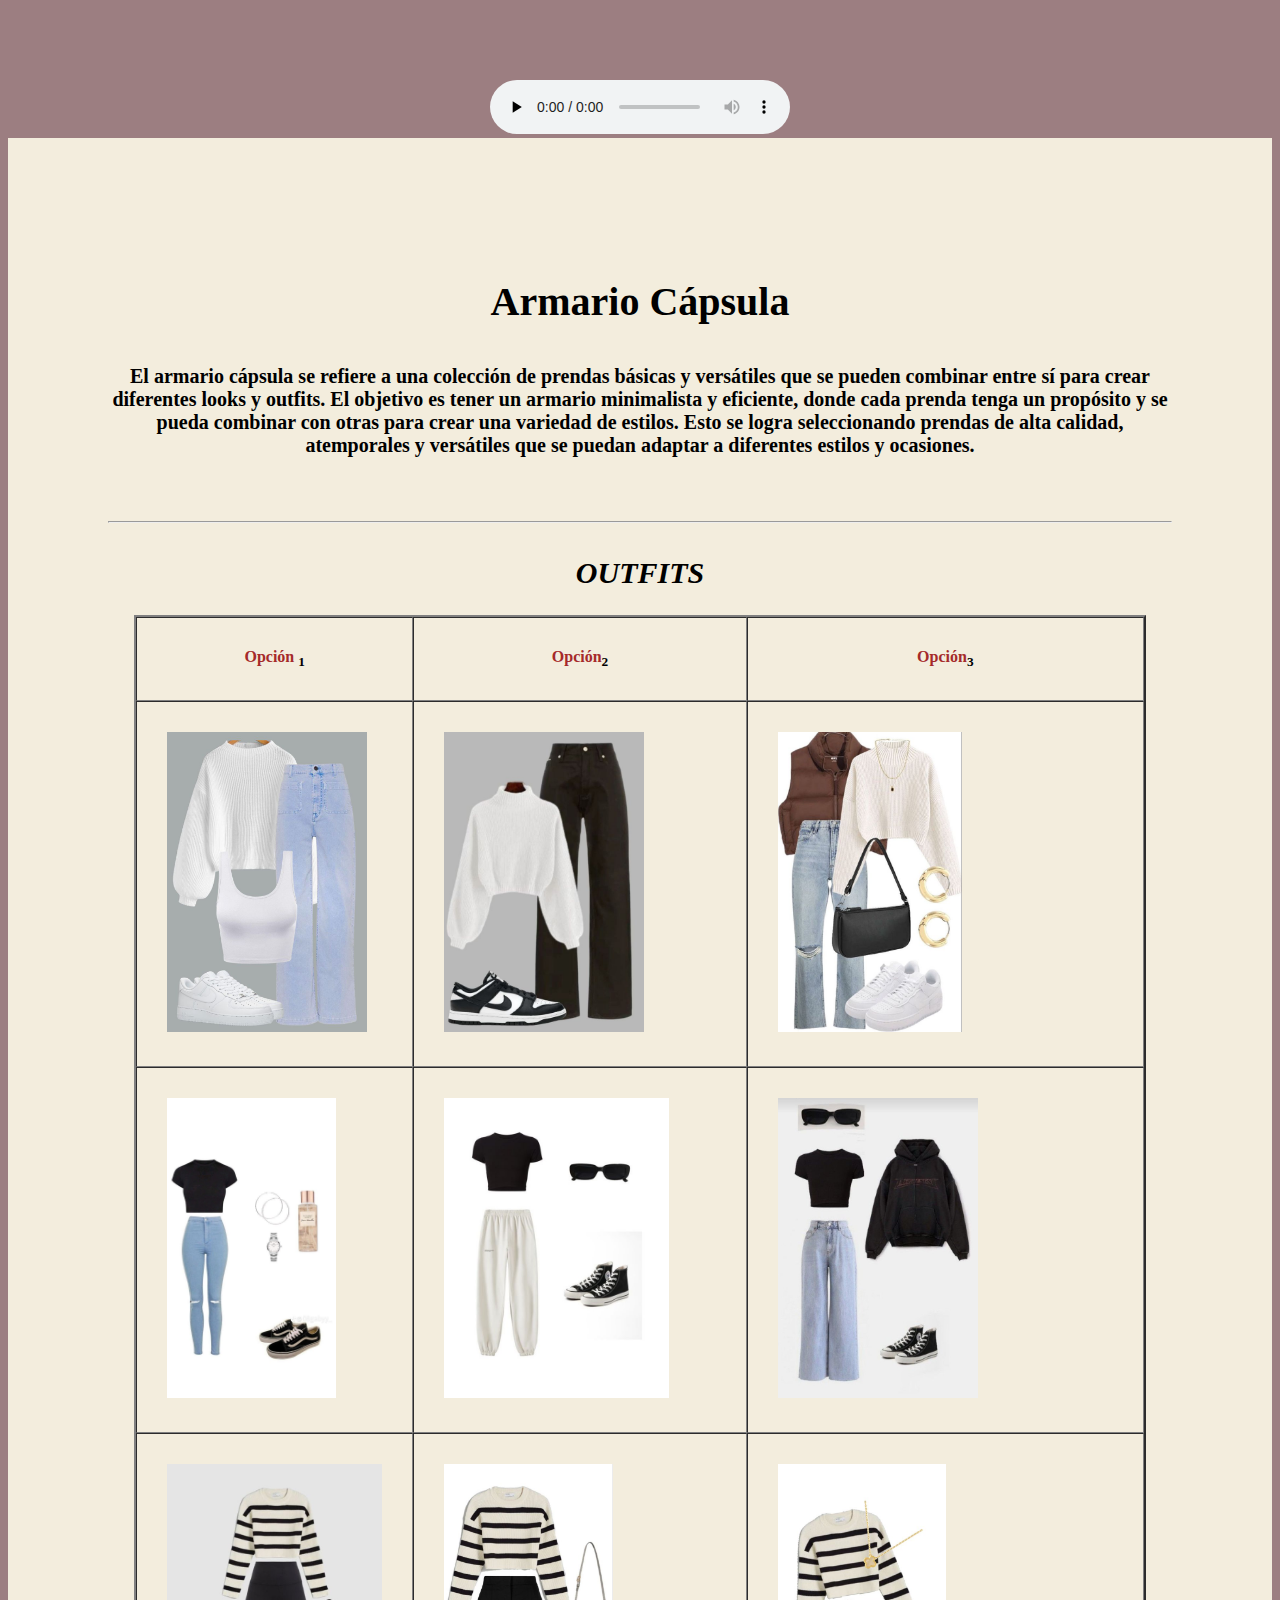
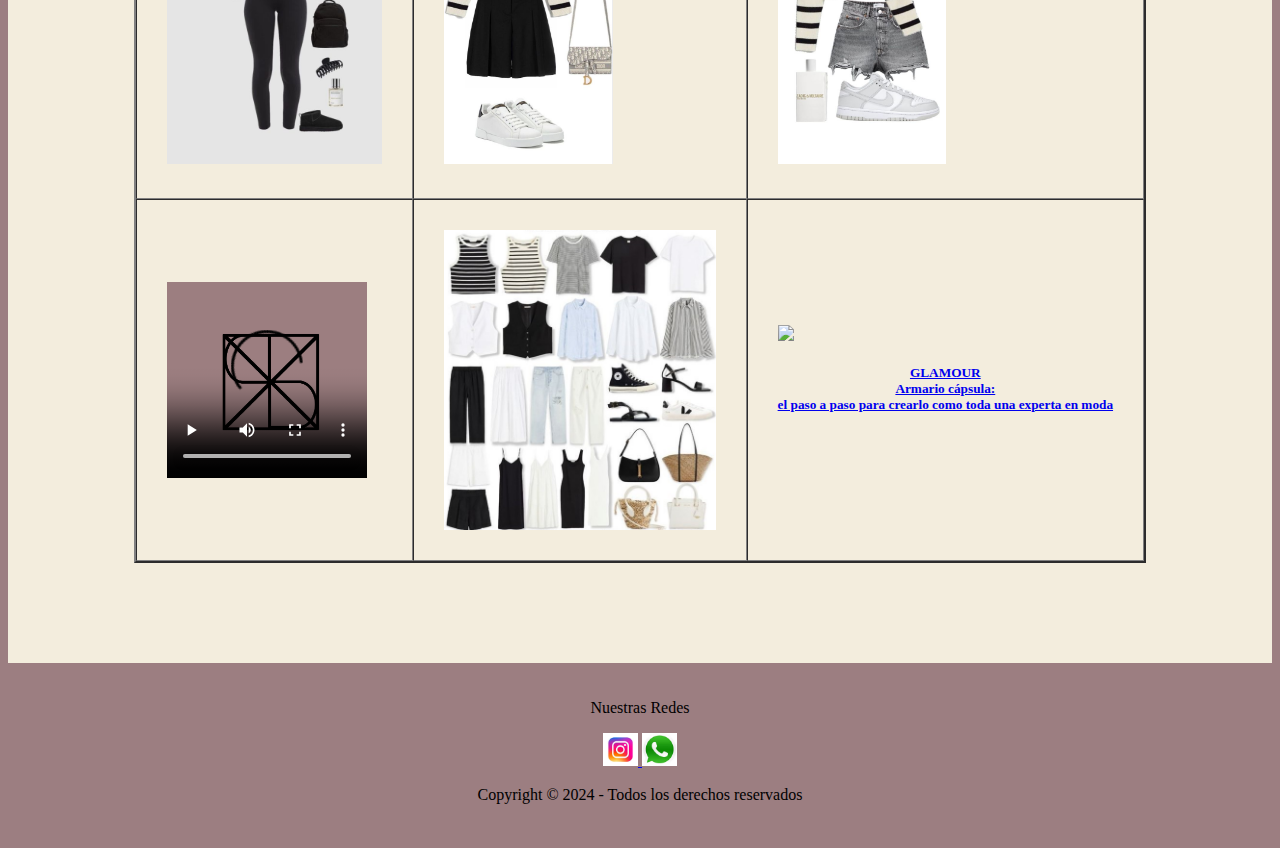
==== pagminimalist.html @ e29f737a "Update pagminimalist.html" ====
<!DOCTYPE html>
<html>
<head>
	<meta charset="utf-8">
	<meta name="viewport" content="width=device-width, initial-scale=1">
	<meta name="keywords" content="indumentaria,mujer,minimalismo">
	<meta name="author" content="darlinquiroga">
	<title>Minimalist</title>
	<link rel="stylesheet" type="text/css" href="texto.css">
	<link rel="stylesheet" type="text/css" href="fondos.css">
	<link rel="stylesheet" type="text/css" href="fondoimg.css">
	
    </head>
</head>
<body bgcolor=" 9C7E81" >
	<div class="container"
	

      <div class="header">
     
      	<br></br>
        <center><source src="video.mp4" align="top" wisth="100" height=400></center><br></br>
        <center><audio  src="kupla.mp3" autoplay preload="none" loop  controls="" ></audio></center>
      </div>

      <div class="main-content">
      	<center>
      		<font >
      		<h1><p>Armario Cápsula</p></h1>
      		<h3><p>El armario cápsula se refiere a una colección de prendas básicas y versátiles que se pueden combinar entre sí para crear diferentes looks y outfits. El objetivo es tener un armario minimalista y eficiente, donde cada prenda tenga un propósito y se pueda combinar con otras para crear una variedad de estilos. Esto se logra seleccionando prendas de alta calidad, atemporales y versátiles que se puedan adaptar a diferentes estilos y ocasiones.</p></h3></center>
      		<br></br><HR>

     <center><table border="2" cellpadding="30" cellspacing="0.5"  height="300">
	<caption><i><h2>OUTFITS</h2></i></caption>
	<tr>
		<th ><font color="brown">Opción </font> <sub>1</sub></th>
		<th ><font color="brown">Opción</font><sub>2</sub></th>
		<th ><font color="brown">Opción</font><sub>3</sub></th></h4>
		

	</tr>
	<tr>
		<td><img src="f1.jpg"wisth="300" height=300 alt=""></td>
		<td ><img src="f2.jpg"wisth="500" height=300 alt=""></td>
		<td ><img src="f3.jpg"wisth="500" height=300 alt=""></td>
		
		
	</tr>

		<tr>
		<td ><img src="b1.jpg"wisth="300" height=300 alt=""></td>
		<td><img src="b2.jpg"wisth="500" height=300 alt=""></td>
		<td ><img src="b3.jpg"wisth="500" height=300 alt=""></td>
	
	</tr>
	<tr>
		<td ><img src="e1.jpg"wisth="300" height=300 alt=""></td>
		<td ><img src="e2.jpg"wisth="500" height=300 alt=""></td>
		<td ><img src="e3.jpg"wisth="500" height=300 alt=""></td>
		
	</tr>
	<tr>
		<td >
		<video controls="" width="200" height="200" poster="logo2.jpg">
		<source src="video.mp4" > 
		</video></td>
		<td ><img src="a.jpg"align="top" wisth="100" height=300></td>
		<td><a href="https://www.glamour.mx/articulos/armario-capsula-como-crearlo-paso-a-paso">
			<img src="gif.gif"align="top" wisth="100" height=150>
			<center><h5>GLAMOUR<BR>Armario cápsula: <BR>el paso a paso para crearlo como toda una experta en moda</h5></center>
		</td>
	</tr>

	 </table> </center>

      </div>

      <div class="footer">
      	 <footer align="center">
          <p>Nuestras Redes</p>
          <a href="https://www.instagram.com/minimalistindumentaria/" target="_blank">
            <img src="instagram1.png" alt="" width="35">
          </a>           
          <a href="https://chat.whatsapp.com/ChetW0z8GQVAyX4bBzsmSu" target="_blank">
            <img src="whatsapp2.png" alt="" width="35">
          </a>            
                 
        </footer>
        <p>Copyright &copy; 2024 - Todos los derechos reservados</p>
      </div>
	</font>
	
	
	
</body>
</html>
---- texto.css ----
h1{
	color: black;
 	font-size: 40px;
 	font-weight: style ;
 	font-family: Garamond, serif;
 	text-align: center;
	}
h2{
	color: black;
 	font-size: 30px;
 	font-weight: style;
 	font-family:Garamond, serif;
 	text-align: center;
	}
h3{
	color: black;
 	font-size: 20px;
 	font-weight: style;
 	font-family: Garamond, serif;
 	text-align: center;
	}
h4{
	color: black;
	font-size: 10px;
	font-family:Garamond, serif;
	text-align: justify;
	/*background-color: rgba(224, 210, 197);
	border: 2px solid rgba(41, 20, 1);*/

	}
p{
	color: black;
	font-stretch: semi-condensed ;
	font-family: Garamond, serif;
	text-align: center;


	}
.borde{
	border-style:double ;
	border-color:black ;
	border-width:5;
	

	}
---- fondos.css ----
.container {
        width: 100%;
        margin: 0 auto;
        text-align: center;
      }
      .header {
        background-color: RGB(224, 210, 197);
        padding: 20px;
        text-align: center;
      }
      .main-content {
        background-color: RGB(243, 237, 221);
        padding: 100px;
        text-align: center;
      }
      .footer {
        background-color: RGB(156, 126, 129);
        padding: 20px;
        text-align: center;

      }
---- fondoimg.css ----
body { 
background-image:url(gif1.gif);
background-position: center ;
background-repeat:no-repeat ;
background-size: cover;
background-attachment:fixed ;
}
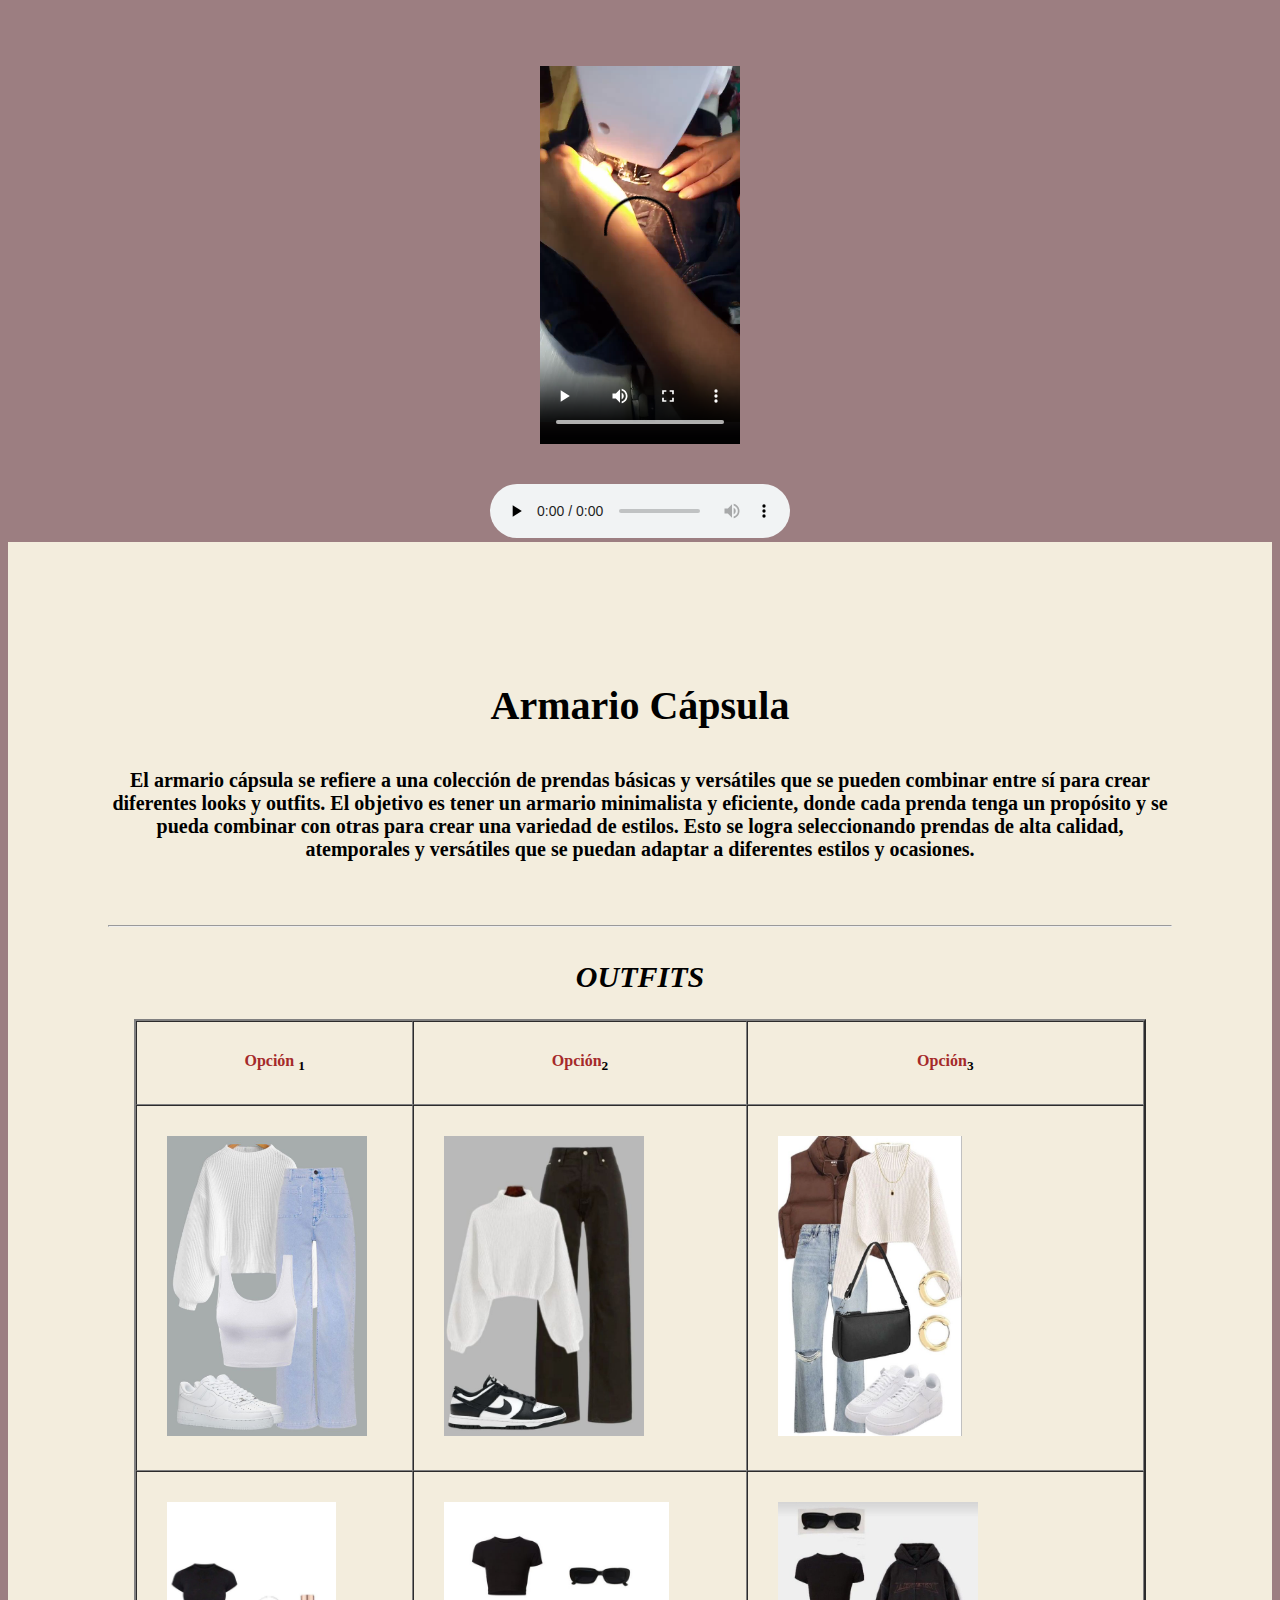
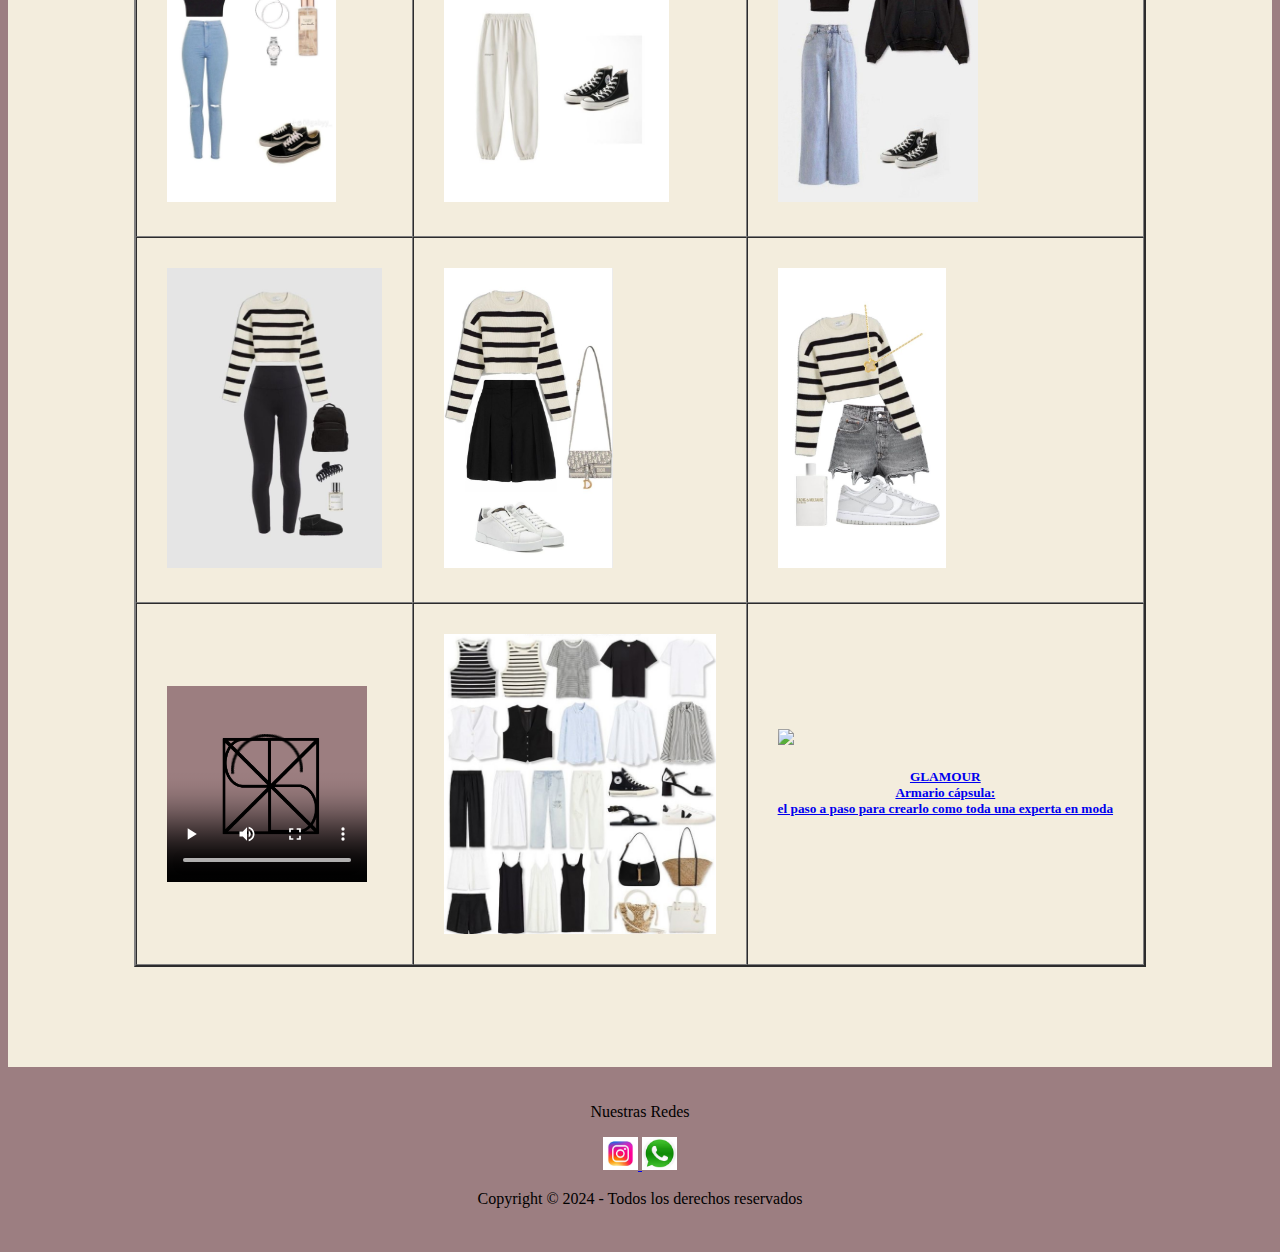
==== commit 10f76615: "Update pagminimalist.html" ====
--- a/pagminimalist.html
+++ b/pagminimalist.html
@@ -19,7 +19,9 @@
       <div class="header">
      
       	<br></br>
-        <center><source src="video.mp4" align="top" wisth="100" height=400></center><br></br>
+        <center>
+		<video controls="" width="200" height="400" >
+		<source src="video.mp4" ></center><br></br>
         <center><audio  src="kupla.mp3" autoplay preload="none" loop  controls="" ></audio></center>
       </div>
 
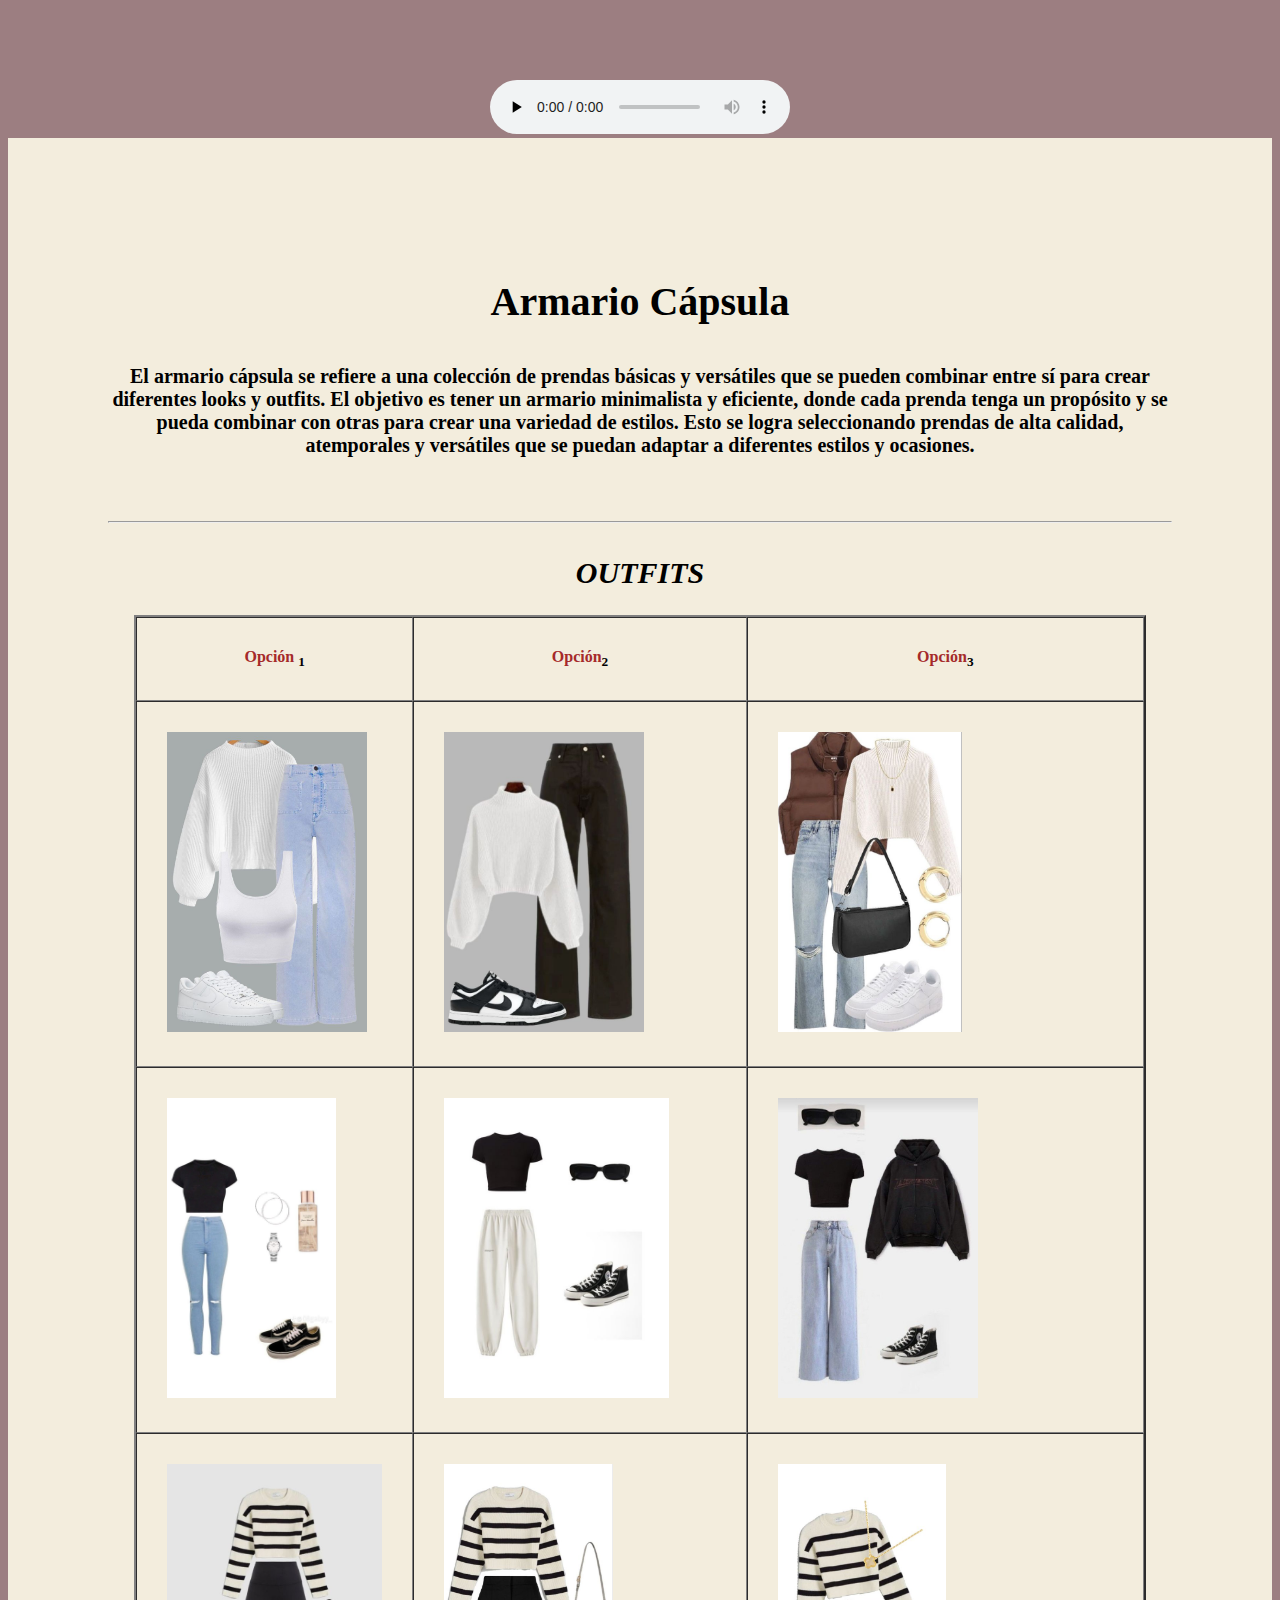
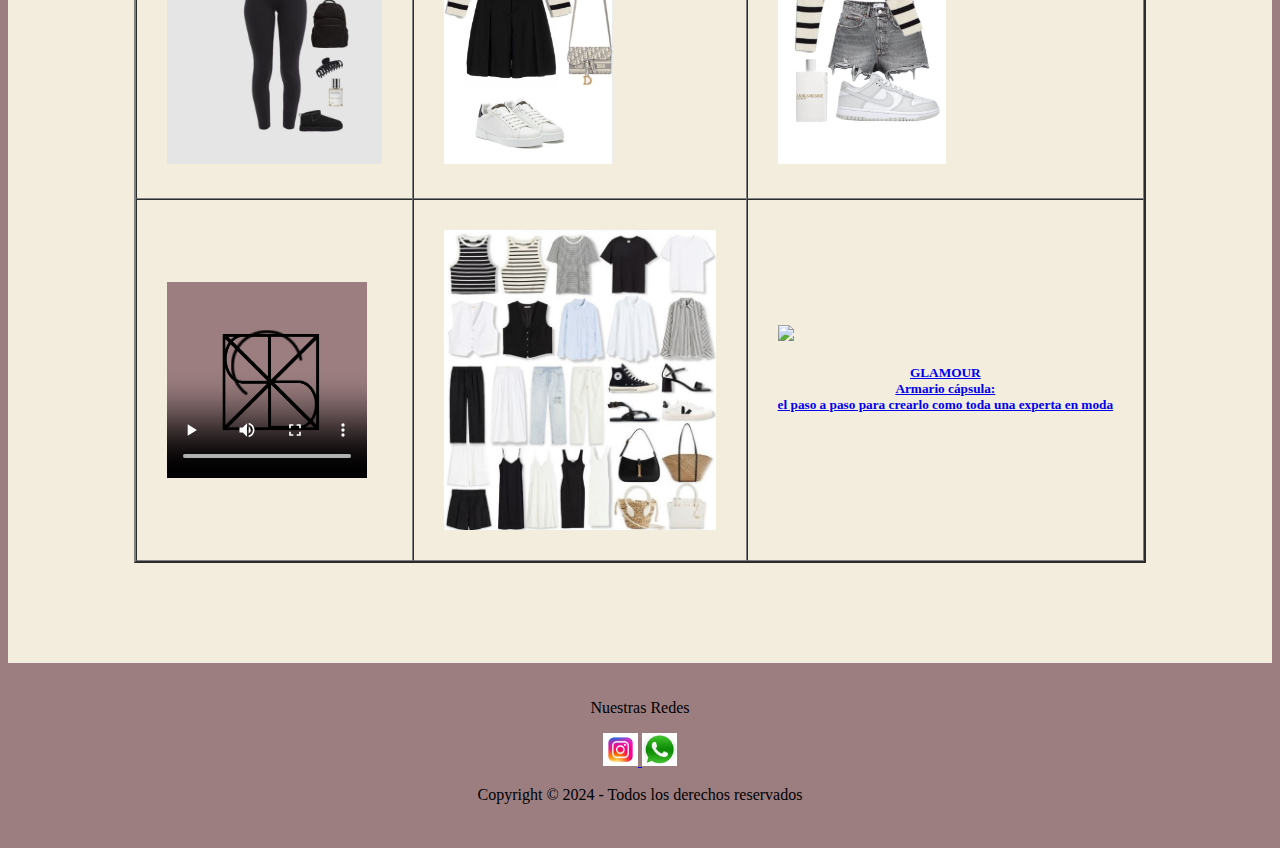
==== commit 6ead3c9f: "Update pagminimalist.html" ====
--- a/pagminimalist.html
+++ b/pagminimalist.html
@@ -20,8 +20,7 @@
      
       	<br></br>
         <center>
-		<video controls="" width="200" height="400" >
-		<source src="video.mp4" ></center><br></br>
+		<source src="gif3.mp4" align="top" wisth="100" height=400 ></center><br></br>
         <center><audio  src="kupla.mp3" autoplay preload="none" loop  controls="" ></audio></center>
       </div>
 
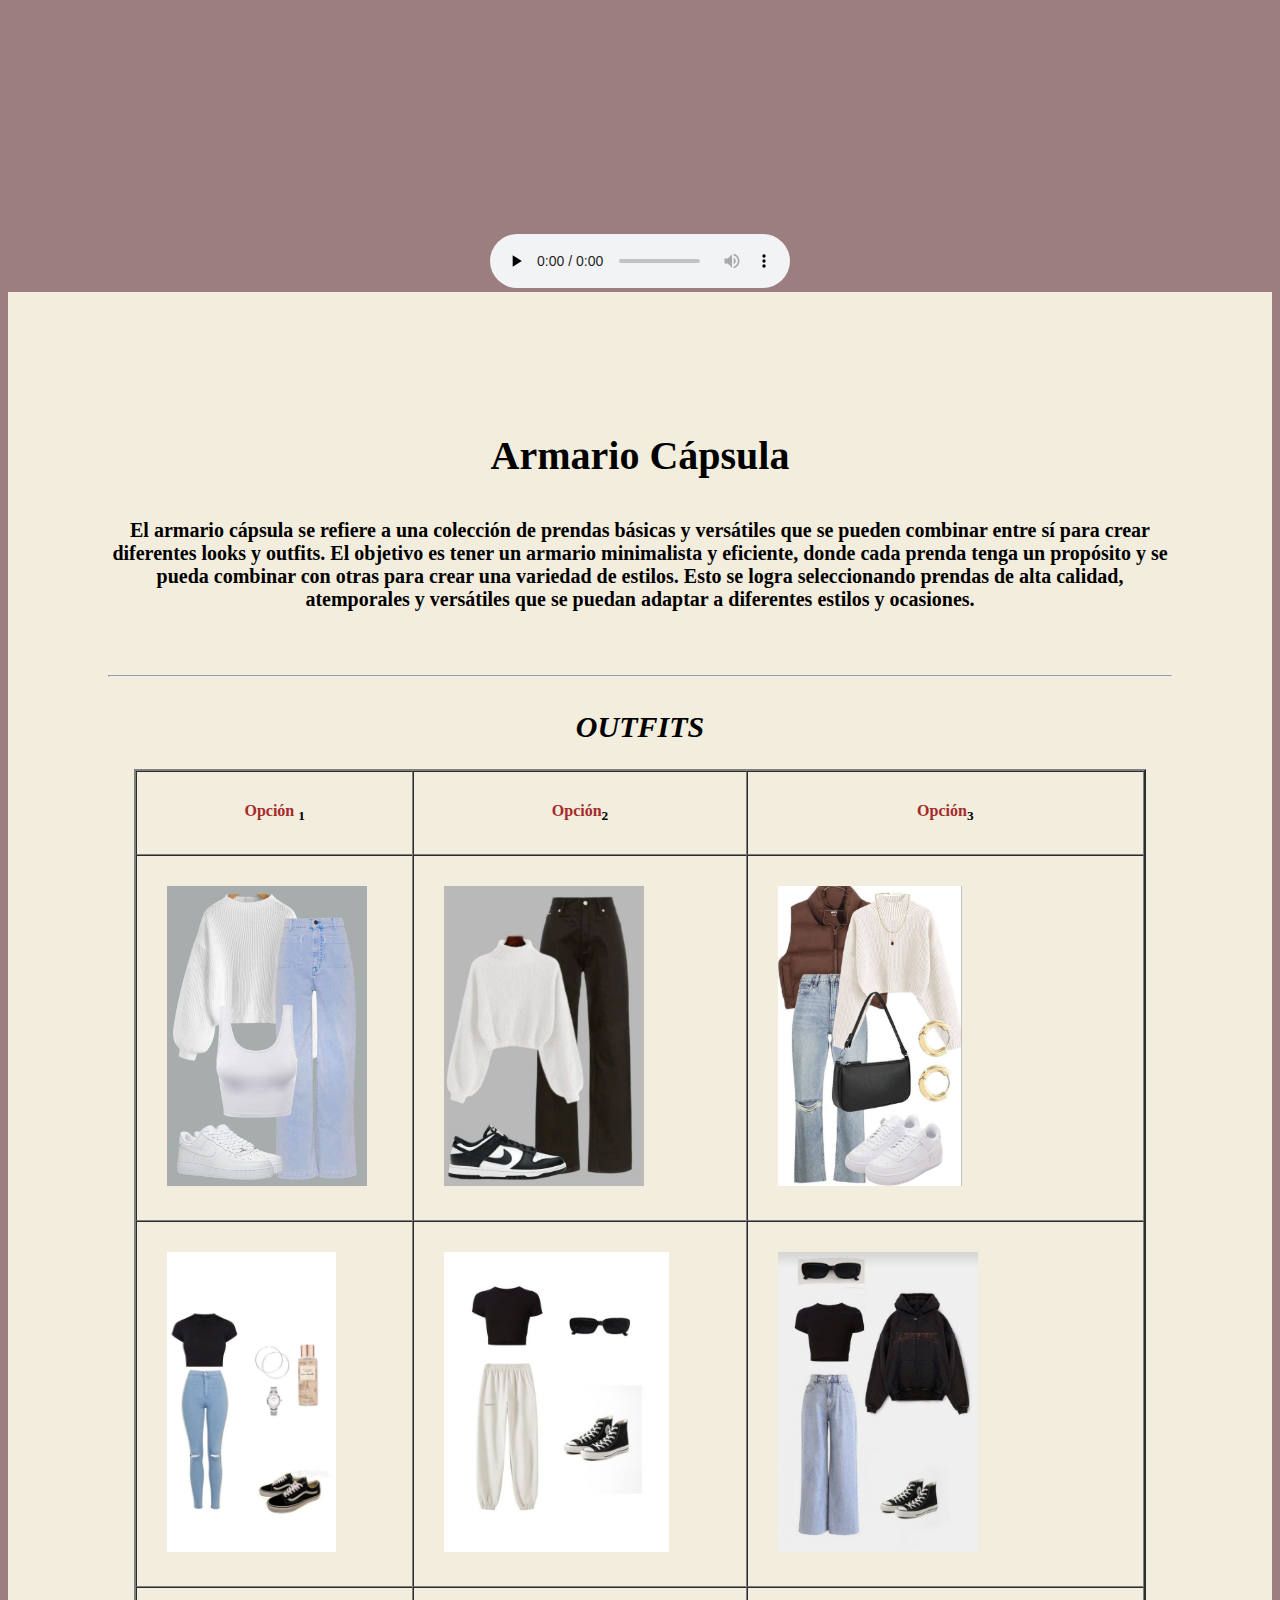
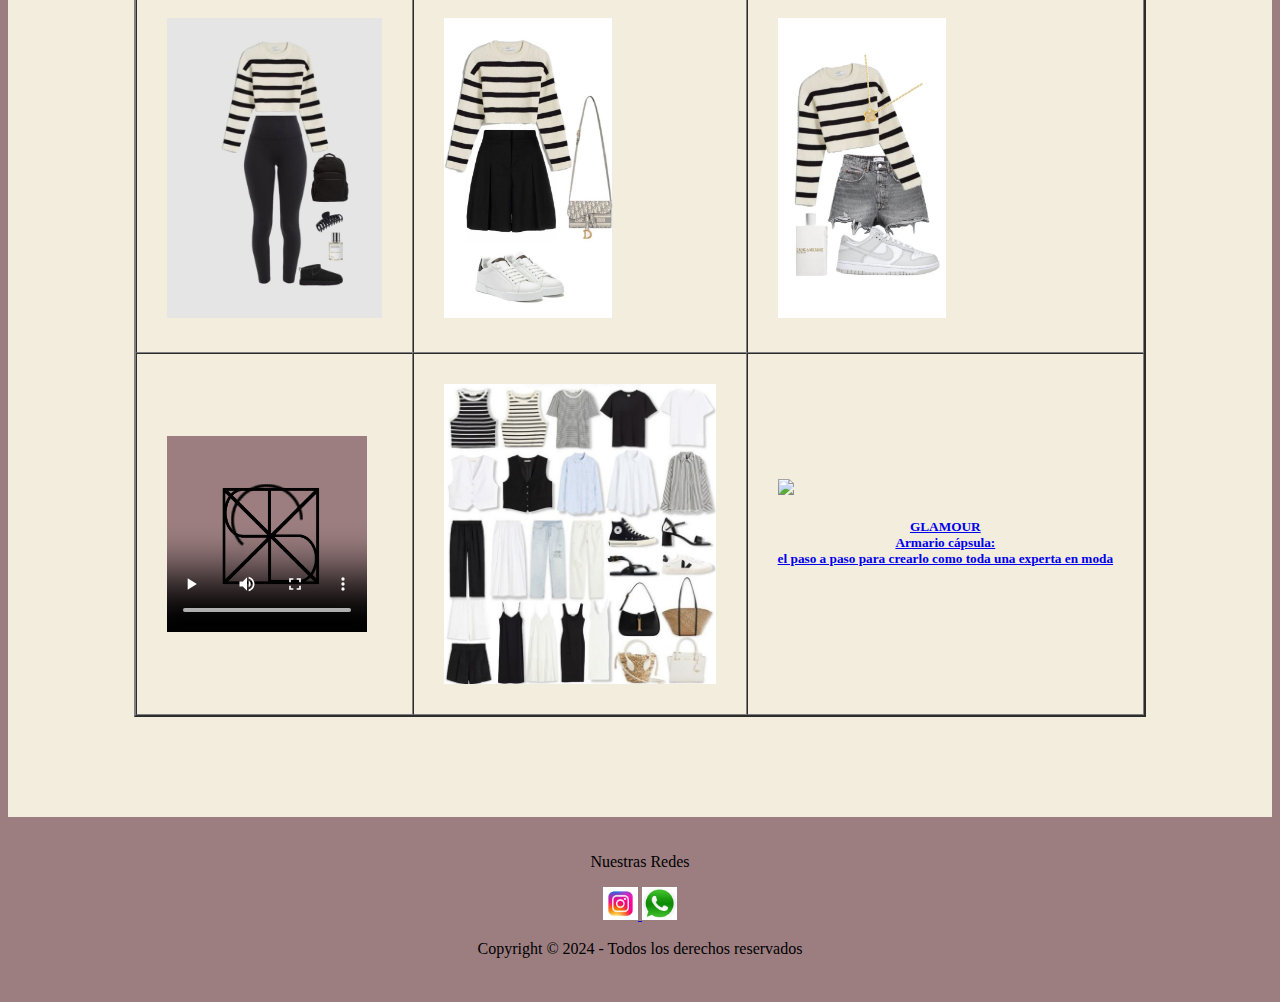
==== commit bfd6abf5: "Update pagminimalist.html" ====
--- a/pagminimalist.html
+++ b/pagminimalist.html
@@ -20,7 +20,8 @@
      
       	<br></br>
         <center>
-		<source src="gif3.mp4" align="top" wisth="100" height=400 ></center><br></br>
+		<video>
+		<source src="gif3.mp4" align="top" wisth="100" height=400 ></video></center><br></br>
         <center><audio  src="kupla.mp3" autoplay preload="none" loop  controls="" ></audio></center>
       </div>
 
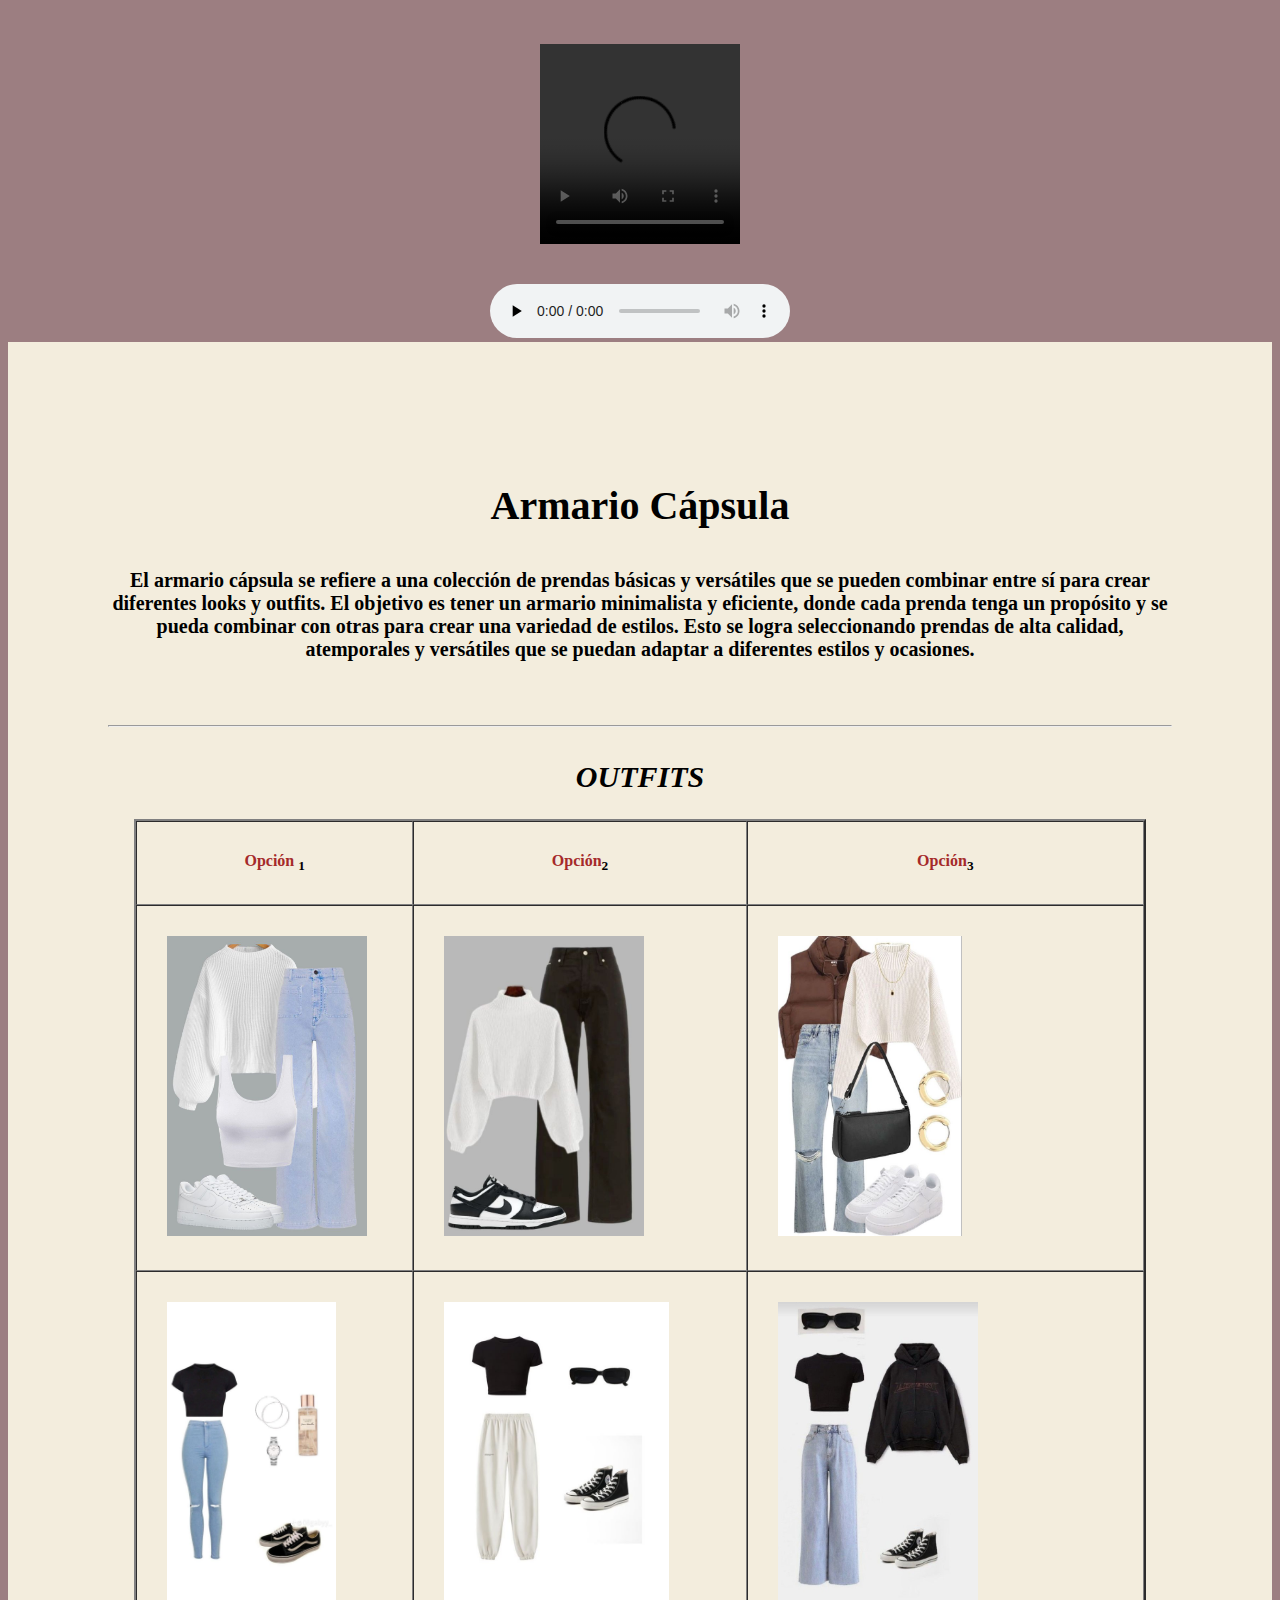
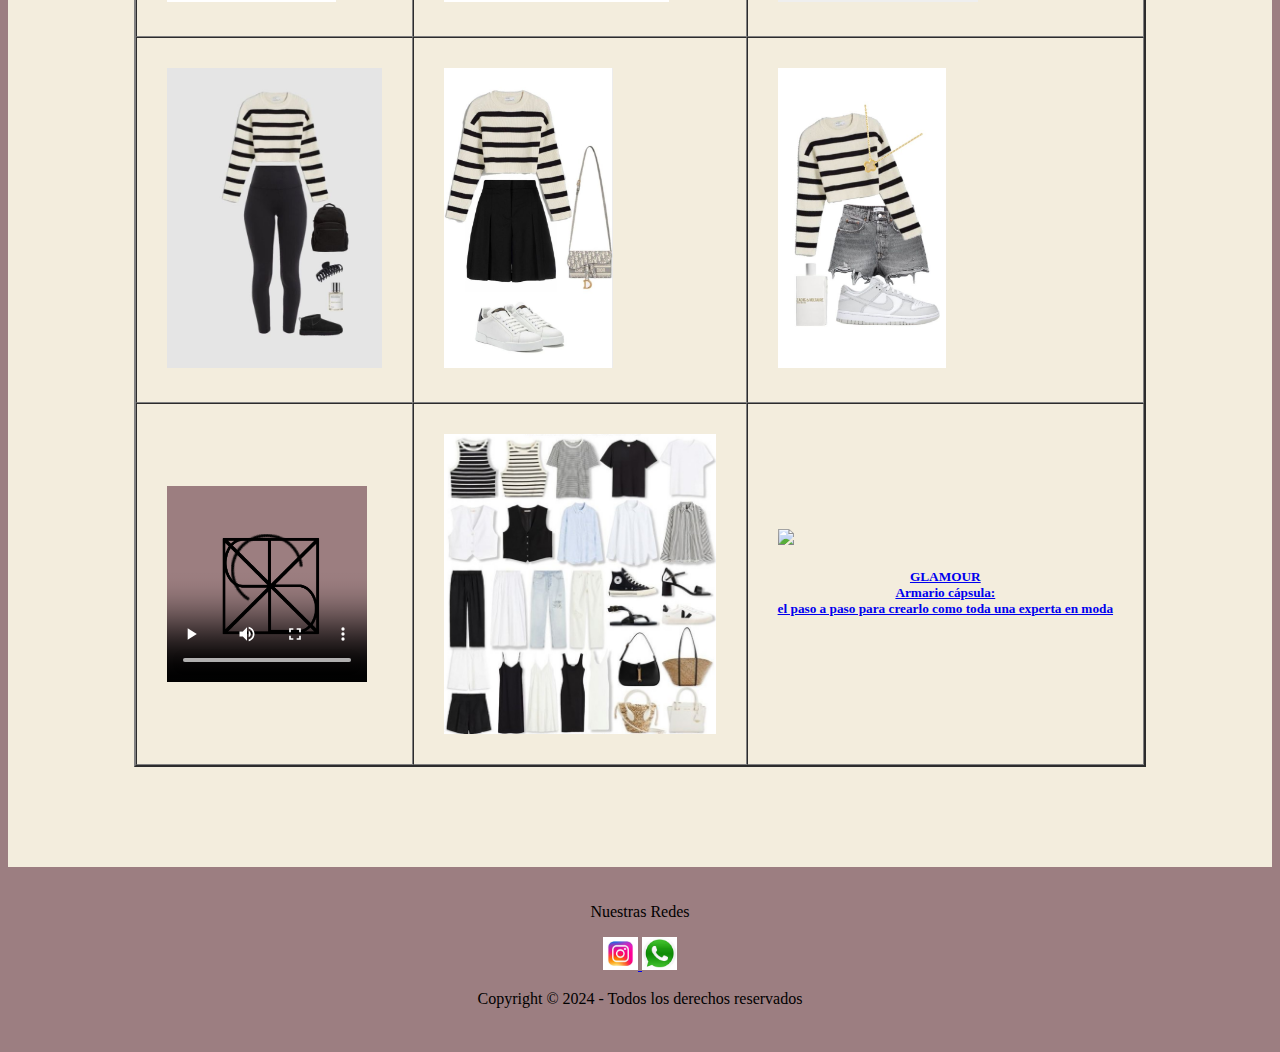
==== commit 4edc6af1: "Update pagminimalist.html" ====
--- a/pagminimalist.html
+++ b/pagminimalist.html
@@ -20,7 +20,7 @@
      
       	<br></br>
         <center>
-		<video>
+		<video controls="" width="200" height="200" >
 		<source src="gif3.mp4" align="top" wisth="100" height=400 ></video></center><br></br>
         <center><audio  src="kupla.mp3" autoplay preload="none" loop  controls="" ></audio></center>
       </div>
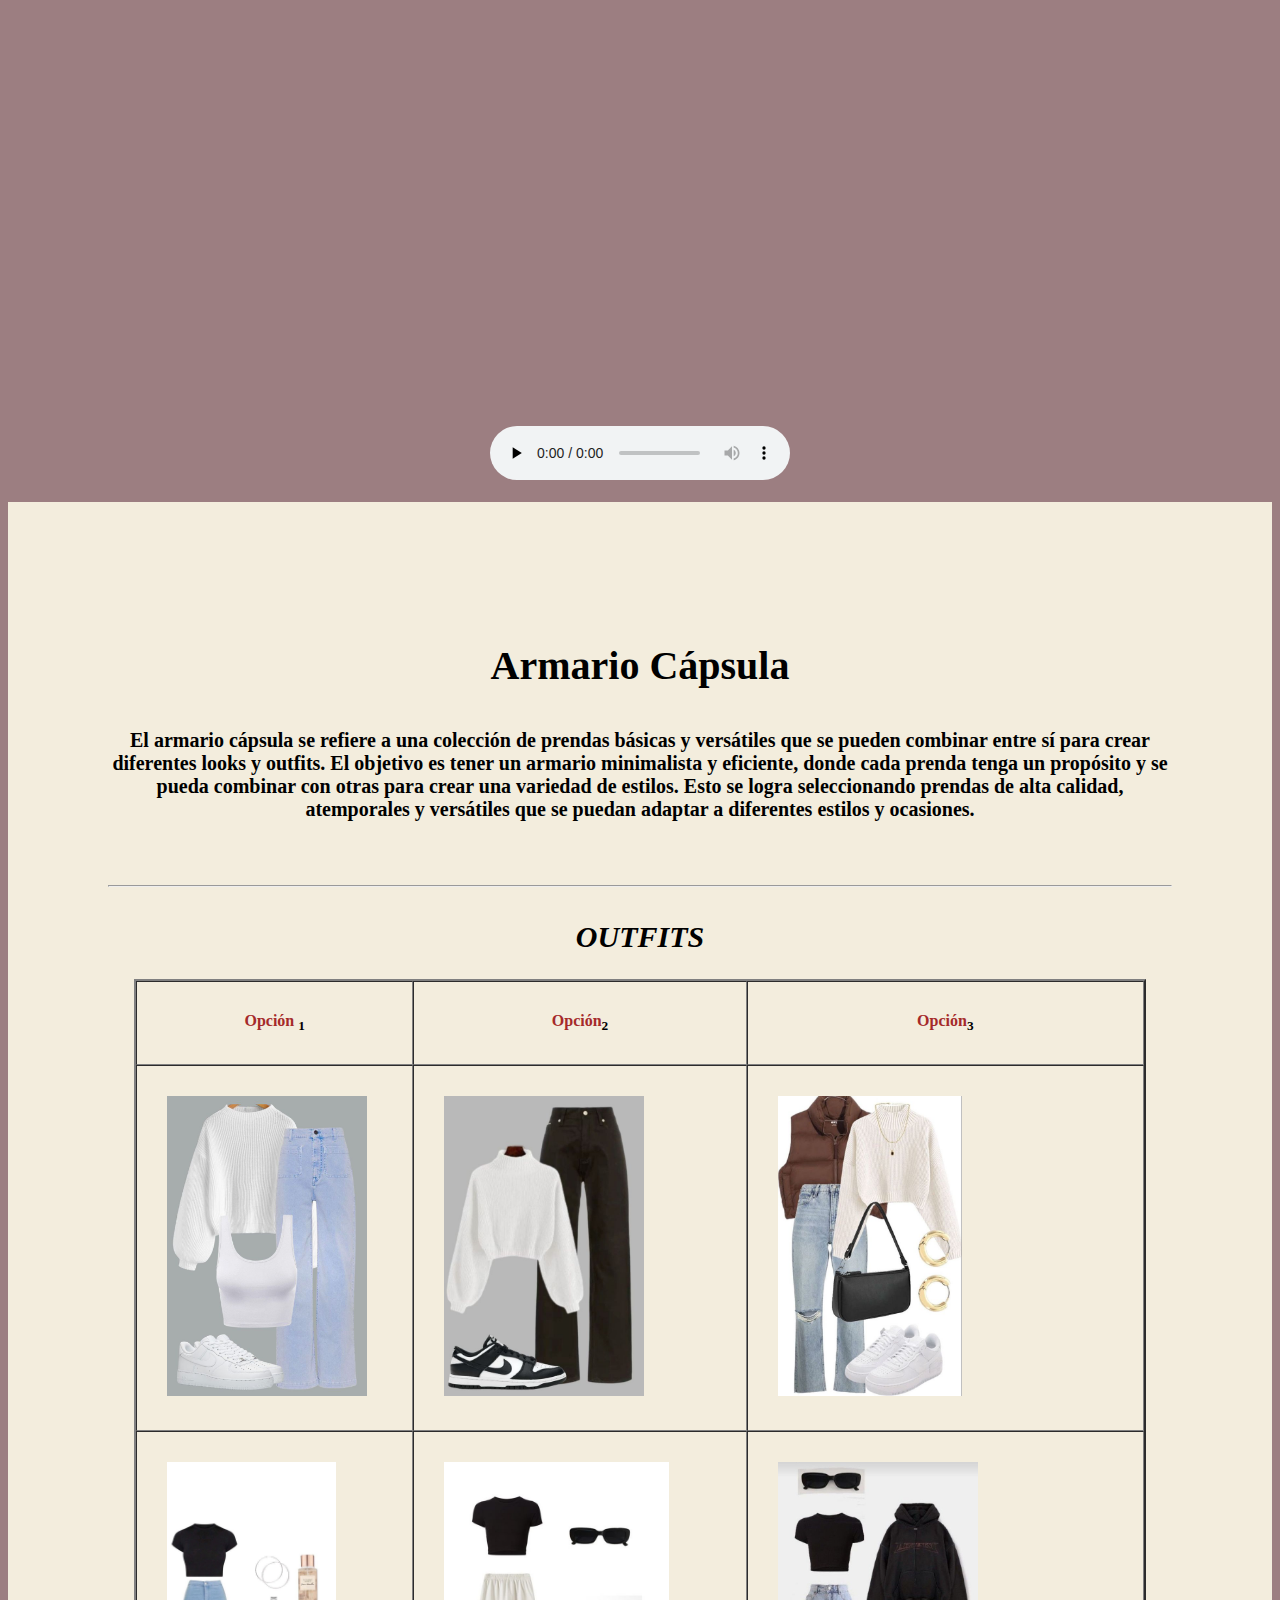
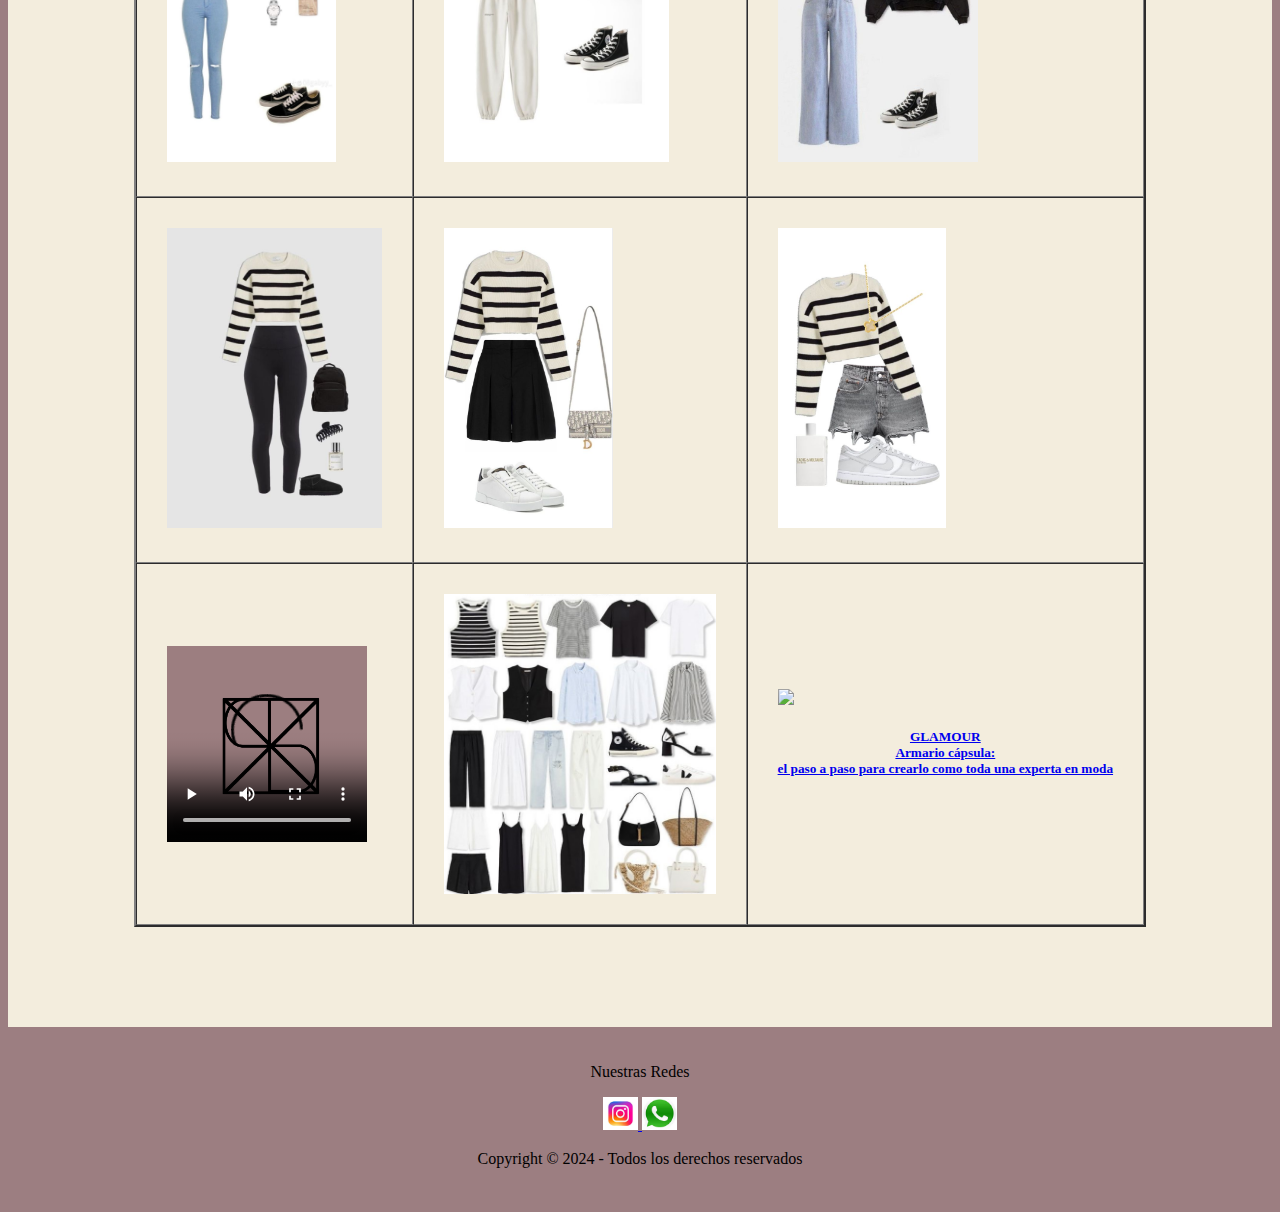
==== commit 6aeacc99: "Update pagminimalist.html" ====
--- a/pagminimalist.html
+++ b/pagminimalist.html
@@ -16,13 +16,17 @@
 	<div class="container"
 	
 
-      <div class="header">
+       <div class="header">
      
       	<br></br>
-        <center>
-		<video controls="" width="200" height="200" >
-		<source src="gif3.mp4" align="top" wisth="100" height=400 ></video></center><br></br>
-        <center><audio  src="kupla.mp3" autoplay preload="none" loop  controls="" ></audio></center>
+         <center>  
+    <video width="640" height="360" autoplay muted loop>  
+        <source src="gif3.mp4" type="video/mp4">  
+         
+    </video>  
+</center>  
+<br>  
+        <center><audio  src="kupla.mp3" autoplay preload="none" loop  controls="" ></audio> </center></br> 
       </div>
 
       <div class="main-content">
